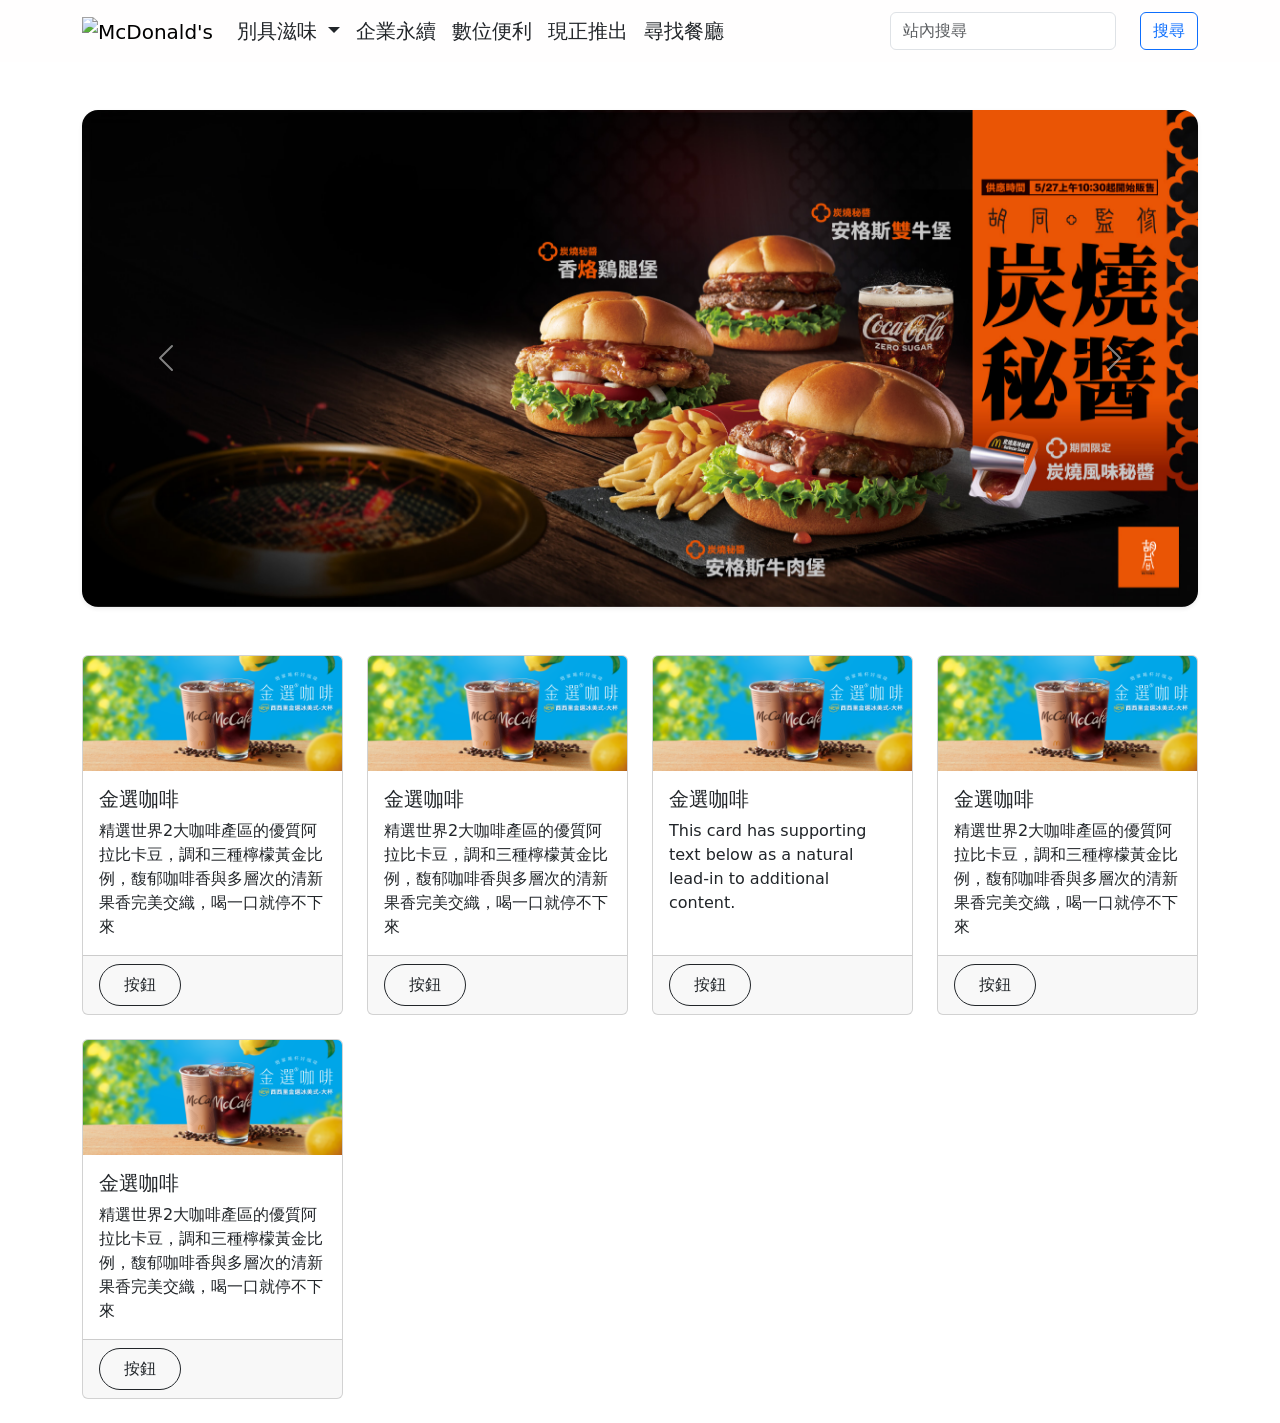
==== index.html @ f103f234 "第一次上傳網站程式碼" ====
<!DOCTYPE html>
<html lang="zh-TW">

<head>
    <meta charset="UTF-8">
    <meta name="viewport" content="width=device-width, initial-scale=1.0">
    <title>用Bootstrap做麥當勞網站</title>
    <link rel="stylesheet" href="css/bootstrap.min.css">
    <link rel="icon" href="fav.png" type="image/png">
</head>

<body>

    <!-- Navbar -->
    <nav class="navbar navbar-expand-lg navbar-light" style="background-color: #fffefe;">
        <div class="container">
            <a class="navbar-brand" href="#">
                <img src="FullMenuLogo.png" alt="McDonald's" height="100">
            </a>

            <button class="navbar-toggler" type="button" data-bs-toggle="collapse"
                data-bs-target="#navbarSupportedContent" aria-controls="navbarSupportedContent" aria-expanded="false"
                aria-label="Toggle navigation">
                <span class="navbar-toggler-icon"></span>
            </button>

            <div class="collapse navbar-collapse" id="navbarSupportedContent">

                <ul class="navbar-nav me-auto fs-5 mb-2 mb-lg-0 ">

                    <li class="nav-item dropdown">
                        <a class="nav-link dropdown-toggle text-dark" href="#" id="navbarDropdown" role="button"
                            data-bs-toggle="dropdown" aria-expanded="false">
                            別具滋味
                        </a>
                        <ul class="dropdown-menu" aria-labelledby="navbarDropdown">
                            <li><a class="dropdown-item" href="#">選項一</a></li>
                            <li><a class="dropdown-item" href="#">選項二</a></li>
                            <hr>
                            <li><a class="dropdown-item" href="#">選項三</a></li>
                        </ul>
                    </li>

                    <li class="nav-item">
                        <a class="nav-link text-dark" href="#">企業永續</a>
                    </li>
                    <li class="nav-item">
                        <a class="nav-link text-dark" href="#">數位便利</a>
                    </li>
                    <li class="nav-item">
                        <a class="nav-link text-dark" href="#">現正推出</a>
                    </li>
                    <li class="nav-item">
                        <a class="nav-link text-dark" href="#">尋找餐廳</a>
                    </li>
                </ul>

                <form class="d-flex ms-auto" role="search">
                    <input class="form-control me-4" type="search" placeholder="站內搜尋" aria-label="Search">
                    <button class="btn btn-outline-primary" type="submit" style="white-space: nowrap;">搜尋</button>
                </form>

            </div>

        </div>
    </nav>

    <div class="container my-5">
        <div class="row justify-content-center position-relative">

            <div class="col-12 text-center">
                <div id="promoCarousel" class="carousel slide" data-bs-ride="carousel" data-bs-interval="100">

                    <div class="carousel-inner rounded-4 shadow-sm">
                        <div class="carousel-item active">
                            <img src="food.jpg" alt="炭燒秘醬漢堡系列1" class="d-block w-100 img-fluid">
                        </div>
                        <div class="carousel-item">
                            <img src="drink.png" alt="炭燒秘醬漢堡系列2" class="d-block w-100 img-fluid">
                        </div>
                    </div>

                    <button class="carousel-control-prev" type="button" data-bs-target="#promoCarousel"
                        data-bs-slide="prev">
                        <span class="carousel-control-prev-icon" aria-hidden="true"></span>
                        <span class="visually-hidden">上一張</span>
                    </button>
                    <button class="carousel-control-next" type="button" data-bs-target="#promoCarousel"
                        data-bs-slide="next">
                        <span class="carousel-control-next-icon" aria-hidden="true"></span>
                        <span class="visually-hidden">下一張</span>
                    </button>

                </div>
            </div>

        </div>
    </div>

    <div class="container my-4">
        <div class="row row-cols-1 row-cols-sm-2 row-cols-md-3 row-cols-lg-4 g-4">
            <div class="col">
                <div class="card h-100">
                    <img src="drink.png" class="card-img-top" alt="...">
                    <div class="card-body">
                        <h5 class="card-title">金選咖啡</h5>
                        <p class="card-text">精選世界2大咖啡產區的優質阿拉比卡豆，調和三種檸檬黃金比例，馥郁咖啡香與多層次的清新果香完美交織，喝一口就停不下來</p>
                    </div>
                    <div class="card-footer">
                        <button class="btn btn-outline-dark rounded-pill px-4 py-2">
                            按鈕
                        </button>
                    </div>
                </div>
            </div>
            <div class="col">
                <div class="card h-100">
                    <img src="drink.png" class="card-img-top" alt="...">
                    <div class="card-body">
                        <h5 class="card-title">金選咖啡</h5>
                        <p class="card-text">精選世界2大咖啡產區的優質阿拉比卡豆，調和三種檸檬黃金比例，馥郁咖啡香與多層次的清新果香完美交織，喝一口就停不下來
                        </p>
                    </div>
                    <div class="card-footer">
                        <button class="btn btn-outline-dark rounded-pill px-4 py-2">
                            按鈕
                        </button>
                    </div>
                </div>
            </div>
            <div class="col">
                <div class="card h-100">
                    <img src="drink.png" class="card-img-top" alt="...">
                    <div class="card-body">
                        <h5 class="card-title">金選咖啡</h5>
                        <p class="card-text">
                            This card has supporting text below as a natural lead-in to additional
                            content.
                        </p>
                    </div>
                    <div class="card-footer">
                        <button class="btn btn-outline-dark rounded-pill px-4 py-2">
                            按鈕
                        </button>
                    </div>
                </div>
            </div>
            <div class="col">
                <div class="card h-100">
                    <img src="drink.png" class="card-img-top" alt="...">
                    <div class="card-body">
                        <h5 class="card-title">金選咖啡</h5>
                        <p class="card-text">精選世界2大咖啡產區的優質阿拉比卡豆，調和三種檸檬黃金比例，馥郁咖啡香與多層次的清新果香完美交織，喝一口就停不下來
                        </p>
                    </div>
                    <div class="card-footer">
                        <button class="btn btn-outline-dark rounded-pill px-4 py-2">
                            按鈕
                        </button>
                    </div>
                </div>
            </div>
            <div class="col">
                <div class="card h-100">
                    <img src="drink.png" class="card-img-top" alt="...">
                    <div class="card-body">
                        <h5 class="card-title">金選咖啡</h5>
                        <p class="card-text">精選世界2大咖啡產區的優質阿拉比卡豆，調和三種檸檬黃金比例，馥郁咖啡香與多層次的清新果香完美交織，喝一口就停不下來
                        </p>
                    </div>
                    <div class="card-footer">
                        <button class="btn btn-outline-dark rounded-pill px-4 py-2">
                            按鈕
                        </button>
                    </div>
                </div>
            </div>
        </div>
    </div>

    <script src="js/bootstrap.bundle.min.js"></script>
</body>

</html>
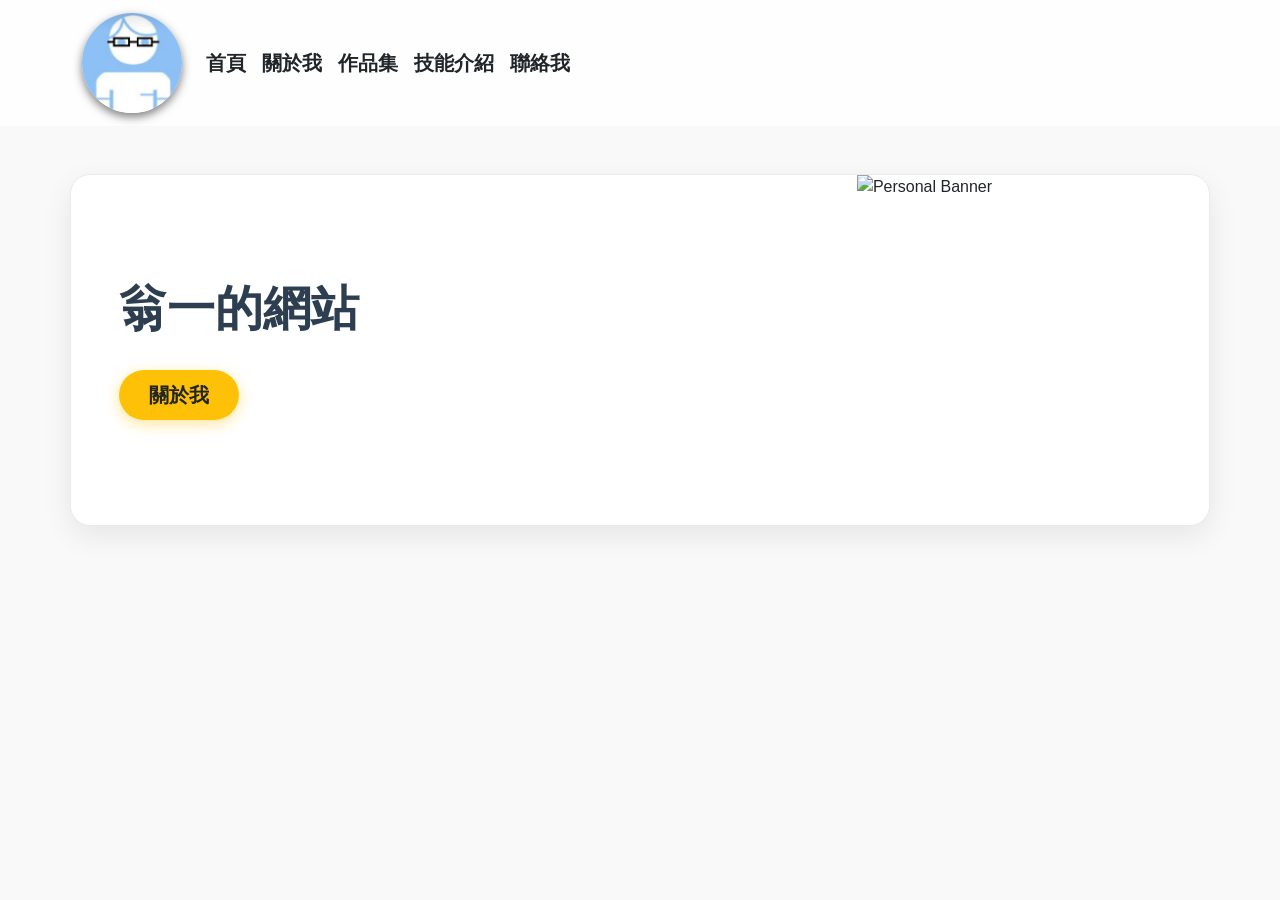
==== commit 4bd56699: "強制更新並覆蓋所有舊檔案" ====
--- a/index.html
+++ b/index.html
@@ -6,7 +6,8 @@
     <meta name="viewport" content="width=device-width, initial-scale=1.0">
     <title>用Bootstrap做麥當勞網站</title>
     <link rel="stylesheet" href="css/bootstrap.min.css">
-    <link rel="icon" href="fav.png" type="image/png">
+    <link rel="icon" href="/images/avatar.png" type="image/png">
+    <link rel="stylesheet" href="/css/style.css">
 </head>
 
 <body>
@@ -15,7 +16,7 @@
     <nav class="navbar navbar-expand-lg navbar-light" style="background-color: #fffefe;">
         <div class="container">
             <a class="navbar-brand" href="#">
-                <img src="FullMenuLogo.png" alt="McDonald's" height="100">
+                <img class="avatar" src="/images/avatar.png" alt="" height="100">
             </a>
 
             <button class="navbar-toggler" type="button" data-bs-toggle="collapse"
@@ -25,158 +26,45 @@
             </button>
 
             <div class="collapse navbar-collapse" id="navbarSupportedContent">
-
                 <ul class="navbar-nav me-auto fs-5 mb-2 mb-lg-0 ">
-
-                    <li class="nav-item dropdown">
-                        <a class="nav-link dropdown-toggle text-dark" href="#" id="navbarDropdown" role="button"
-                            data-bs-toggle="dropdown" aria-expanded="false">
-                            別具滋味
-                        </a>
-                        <ul class="dropdown-menu" aria-labelledby="navbarDropdown">
-                            <li><a class="dropdown-item" href="#">選項一</a></li>
-                            <li><a class="dropdown-item" href="#">選項二</a></li>
-                            <hr>
-                            <li><a class="dropdown-item" href="#">選項三</a></li>
-                        </ul>
-                    </li>
-
                     <li class="nav-item">
-                        <a class="nav-link text-dark" href="#">企業永續</a>
+                        <a class="nav-link text-dark" href="/index.html">首頁</a>
                     </li>
                     <li class="nav-item">
-                        <a class="nav-link text-dark" href="#">數位便利</a>
+                        <a class="nav-link text-dark" href="/aboutme.html">關於我</a>
                     </li>
                     <li class="nav-item">
-                        <a class="nav-link text-dark" href="#">現正推出</a>
+                        <a class="nav-link text-dark" href="/portfolio.html">作品集</a>
                     </li>
                     <li class="nav-item">
-                        <a class="nav-link text-dark" href="#">尋找餐廳</a>
+                        <a class="nav-link text-dark" href="/skills.html">技能介紹</a>
+                    </li>
+                    <li class="nav-item">
+                        <a class="nav-link text-dark" href="/contact.html">聯絡我</a>
                     </li>
                 </ul>
-
-                <form class="d-flex ms-auto" role="search">
-                    <input class="form-control me-4" type="search" placeholder="站內搜尋" aria-label="Search">
-                    <button class="btn btn-outline-primary" type="submit" style="white-space: nowrap;">搜尋</button>
-                </form>
-
             </div>
 
         </div>
     </nav>
 
-    <div class="container my-5">
-        <div class="row justify-content-center position-relative">
+    <main class="container my-5">
+        <div class="row align-items-center hero-section">
 
-            <div class="col-12 text-center">
-                <div id="promoCarousel" class="carousel slide" data-bs-ride="carousel" data-bs-interval="100">
+            <div class="col-lg-6 col-12 p-5 text-center text-lg-start">
+                <h1 class="welcome-title display-5 mb-4">翁一的網站</h1>
+                <p class="intro-text mb-4">
 
-                    <div class="carousel-inner rounded-4 shadow-sm">
-                        <div class="carousel-item active">
-                            <img src="food.jpg" alt="炭燒秘醬漢堡系列1" class="d-block w-100 img-fluid">
-                        </div>
-                        <div class="carousel-item">
-                            <img src="drink.png" alt="炭燒秘醬漢堡系列2" class="d-block w-100 img-fluid">
-                        </div>
-                    </div>
+                </p>
+                <a href="/aboutme.html" class="btn btn-custom btn-lg mt-2">關於我</a>
+            </div>
 
-                    <button class="carousel-control-prev" type="button" data-bs-target="#promoCarousel"
-                        data-bs-slide="prev">
-                        <span class="carousel-control-prev-icon" aria-hidden="true"></span>
-                        <span class="visually-hidden">上一張</span>
-                    </button>
-                    <button class="carousel-control-next" type="button" data-bs-target="#promoCarousel"
-                        data-bs-slide="next">
-                        <span class="carousel-control-next-icon" aria-hidden="true"></span>
-                        <span class="visually-hidden">下一張</span>
-                    </button>
-
-                </div>
+            <div class="col-lg-6 col-12 p-0 text-center">
+                <img src="/images/1f.png" alt="Personal Banner" class="img-fluid hero-img">
             </div>
 
         </div>
-    </div>
-
-    <div class="container my-4">
-        <div class="row row-cols-1 row-cols-sm-2 row-cols-md-3 row-cols-lg-4 g-4">
-            <div class="col">
-                <div class="card h-100">
-                    <img src="drink.png" class="card-img-top" alt="...">
-                    <div class="card-body">
-                        <h5 class="card-title">金選咖啡</h5>
-                        <p class="card-text">精選世界2大咖啡產區的優質阿拉比卡豆，調和三種檸檬黃金比例，馥郁咖啡香與多層次的清新果香完美交織，喝一口就停不下來</p>
-                    </div>
-                    <div class="card-footer">
-                        <button class="btn btn-outline-dark rounded-pill px-4 py-2">
-                            按鈕
-                        </button>
-                    </div>
-                </div>
-            </div>
-            <div class="col">
-                <div class="card h-100">
-                    <img src="drink.png" class="card-img-top" alt="...">
-                    <div class="card-body">
-                        <h5 class="card-title">金選咖啡</h5>
-                        <p class="card-text">精選世界2大咖啡產區的優質阿拉比卡豆，調和三種檸檬黃金比例，馥郁咖啡香與多層次的清新果香完美交織，喝一口就停不下來
-                        </p>
-                    </div>
-                    <div class="card-footer">
-                        <button class="btn btn-outline-dark rounded-pill px-4 py-2">
-                            按鈕
-                        </button>
-                    </div>
-                </div>
-            </div>
-            <div class="col">
-                <div class="card h-100">
-                    <img src="drink.png" class="card-img-top" alt="...">
-                    <div class="card-body">
-                        <h5 class="card-title">金選咖啡</h5>
-                        <p class="card-text">
-                            This card has supporting text below as a natural lead-in to additional
-                            content.
-                        </p>
-                    </div>
-                    <div class="card-footer">
-                        <button class="btn btn-outline-dark rounded-pill px-4 py-2">
-                            按鈕
-                        </button>
-                    </div>
-                </div>
-            </div>
-            <div class="col">
-                <div class="card h-100">
-                    <img src="drink.png" class="card-img-top" alt="...">
-                    <div class="card-body">
-                        <h5 class="card-title">金選咖啡</h5>
-                        <p class="card-text">精選世界2大咖啡產區的優質阿拉比卡豆，調和三種檸檬黃金比例，馥郁咖啡香與多層次的清新果香完美交織，喝一口就停不下來
-                        </p>
-                    </div>
-                    <div class="card-footer">
-                        <button class="btn btn-outline-dark rounded-pill px-4 py-2">
-                            按鈕
-                        </button>
-                    </div>
-                </div>
-            </div>
-            <div class="col">
-                <div class="card h-100">
-                    <img src="drink.png" class="card-img-top" alt="...">
-                    <div class="card-body">
-                        <h5 class="card-title">金選咖啡</h5>
-                        <p class="card-text">精選世界2大咖啡產區的優質阿拉比卡豆，調和三種檸檬黃金比例，馥郁咖啡香與多層次的清新果香完美交織，喝一口就停不下來
-                        </p>
-                    </div>
-                    <div class="card-footer">
-                        <button class="btn btn-outline-dark rounded-pill px-4 py-2">
-                            按鈕
-                        </button>
-                    </div>
-                </div>
-            </div>
-        </div>
-    </div>
+    </main>
 
     <script src="js/bootstrap.bundle.min.js"></script>
 </body>
--- a/css/style.css
+++ b/css/style.css
@@ -0,0 +1,75 @@
+        body {
+            font-family: 'Noto Sans TC', sans-serif;
+            background-color: #f9f9f9;
+            overflow-x: hidden;
+        }
+
+        .custom-navbar {
+            background-color: #ffffff !important;
+            box-shadow: 0 4px 10px rgba(0, 0, 0, 0.05);
+        }
+
+        .avatar {
+            border-radius: 50%;
+            transition: transform 0.3s ease;
+            box-shadow: 0 4px 10px rgba(0, 0, 0, 0.5);
+        }
+
+        .avatar:hover {
+            transform: scale(1.08) rotate(5deg);
+        }
+
+        .nav-link {
+            font-weight: 700;
+            transition: color 0.3s ease, transform 0.3s ease;
+        }
+
+        .nav-link:hover {
+            color: #ffc107 !important;
+            transform: translateY(-2px);
+        }
+
+        /*Hero Section*/
+        .hero-section {
+            background-color: #ffffff;
+            border-radius: 20px;
+            border: 1px solid #eaeaea;
+            box-shadow: 0 10px 30px rgba(0, 0, 0, 0.08);
+            overflow: hidden;
+        }
+
+        .welcome-title {
+            color: #2c3e50;
+            font-weight: 700;
+        }
+
+        .intro-text {
+            color: #666666;
+            line-height: 1.8;
+            font-size: 1.1rem;
+        }
+
+        .btn-custom {
+            background-color: #ffc107;
+            color: #212529;
+            font-weight: bold;
+            border-radius: 30px;
+            padding: 10px 30px;
+            border: none;
+            box-shadow: 0 4px 15px rgba(255, 193, 7, 0.4);
+            transition: all 0.3s ease;
+        }
+
+        .btn-custom:hover {
+            background-color: #e0a800;
+            color: #ffffff;
+            transform: translateY(-3px);
+            box-shadow: 0 6px 20px rgba(255, 193, 7, 0.6);
+        }
+
+        .hero-img {
+            object-fit: cover;
+            width: 100%;
+            height: 100%;
+            min-height: 350px;
+        }
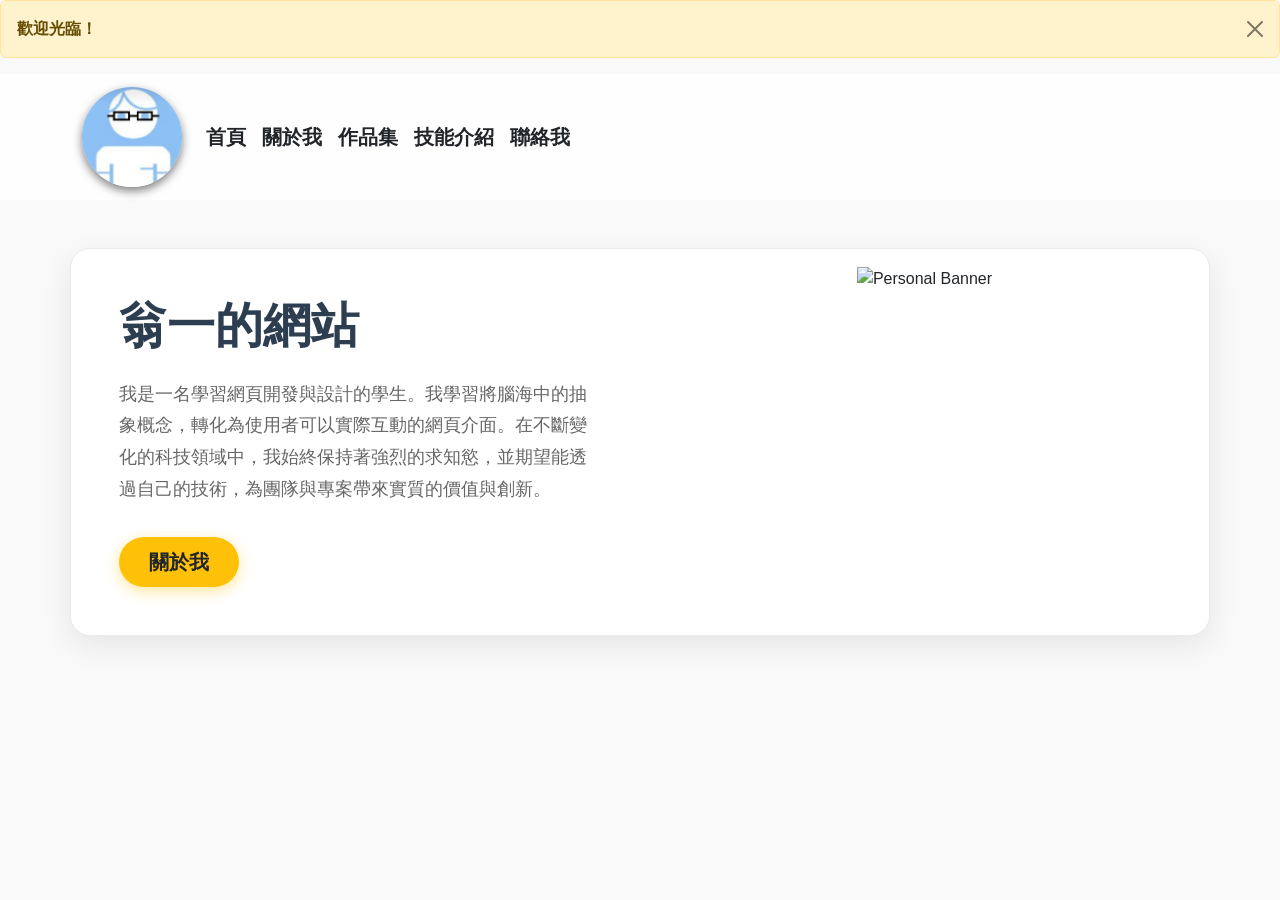
==== commit 23c16a4c: "強制更新並覆蓋所有舊檔案" ====
--- a/index.html
+++ b/index.html
@@ -4,19 +4,26 @@
 <head>
     <meta charset="UTF-8">
     <meta name="viewport" content="width=device-width, initial-scale=1.0">
-    <title>用Bootstrap做麥當勞網站</title>
+    <title>114111206</title>
     <link rel="stylesheet" href="css/bootstrap.min.css">
-    <link rel="icon" href="/images/avatar.png" type="image/png">
-    <link rel="stylesheet" href="/css/style.css">
+    <link rel="icon" href="images/avatar.png" type="image/png">
+    <link rel="stylesheet" href="css/style.css">
 </head>
 
 <body>
+
+    <div class="alert alert-warning alert-dismissible fade show" role="alert">
+        <strong>
+            歡迎光臨！
+        </strong>
+        <button type="button" class="btn-close" data-bs-dismiss="alert" aria-label="Close"></button>
+    </div>
 
     <!-- Navbar -->
     <nav class="navbar navbar-expand-lg navbar-light" style="background-color: #fffefe;">
         <div class="container">
             <a class="navbar-brand" href="#">
-                <img class="avatar" src="/images/avatar.png" alt="" height="100">
+                <img class="avatar" src="images/avatar.png" alt="" height="100">
             </a>
 
             <button class="navbar-toggler" type="button" data-bs-toggle="collapse"
@@ -28,19 +35,19 @@
             <div class="collapse navbar-collapse" id="navbarSupportedContent">
                 <ul class="navbar-nav me-auto fs-5 mb-2 mb-lg-0 ">
                     <li class="nav-item">
-                        <a class="nav-link text-dark" href="/index.html">首頁</a>
+                        <a class="nav-link text-dark" href="index.html">首頁</a>
                     </li>
                     <li class="nav-item">
-                        <a class="nav-link text-dark" href="/aboutme.html">關於我</a>
+                        <a class="nav-link text-dark" href="aboutme.html">關於我</a>
                     </li>
                     <li class="nav-item">
-                        <a class="nav-link text-dark" href="/portfolio.html">作品集</a>
+                        <a class="nav-link text-dark" href="portfolio.html">作品集</a>
                     </li>
                     <li class="nav-item">
-                        <a class="nav-link text-dark" href="/skills.html">技能介紹</a>
+                        <a class="nav-link text-dark" href="skills.html">技能介紹</a>
                     </li>
                     <li class="nav-item">
-                        <a class="nav-link text-dark" href="/contact.html">聯絡我</a>
+                        <a class="nav-link text-dark" href="contact.html">聯絡我</a>
                     </li>
                 </ul>
             </div>
@@ -54,13 +61,13 @@
             <div class="col-lg-6 col-12 p-5 text-center text-lg-start">
                 <h1 class="welcome-title display-5 mb-4">翁一的網站</h1>
                 <p class="intro-text mb-4">
-
+                    我是一名學習網頁開發與設計的學生。我學習將腦海中的抽象概念，轉化為使用者可以實際互動的網頁介面。在不斷變化的科技領域中，我始終保持著強烈的求知慾，並期望能透過自己的技術，為團隊與專案帶來實質的價值與創新。
                 </p>
-                <a href="/aboutme.html" class="btn btn-custom btn-lg mt-2">關於我</a>
+                <a href="aboutme.html" class="btn btn-custom btn-lg mt-2">關於我</a>
             </div>
 
             <div class="col-lg-6 col-12 p-0 text-center">
-                <img src="/images/1f.png" alt="Personal Banner" class="img-fluid hero-img">
+                <img src="images/1f.png" alt="Personal Banner" class="img-fluid hero-img">
             </div>
 
         </div>
--- a/css/style.css
+++ b/css/style.css
@@ -1,3 +1,10 @@
+        .card-img-top {
+            width: 100%;
+            height: 250px;
+            object-fit: cover;
+            object-position: center;
+        }
+
         body {
             font-family: 'Noto Sans TC', sans-serif;
             background-color: #f9f9f9;
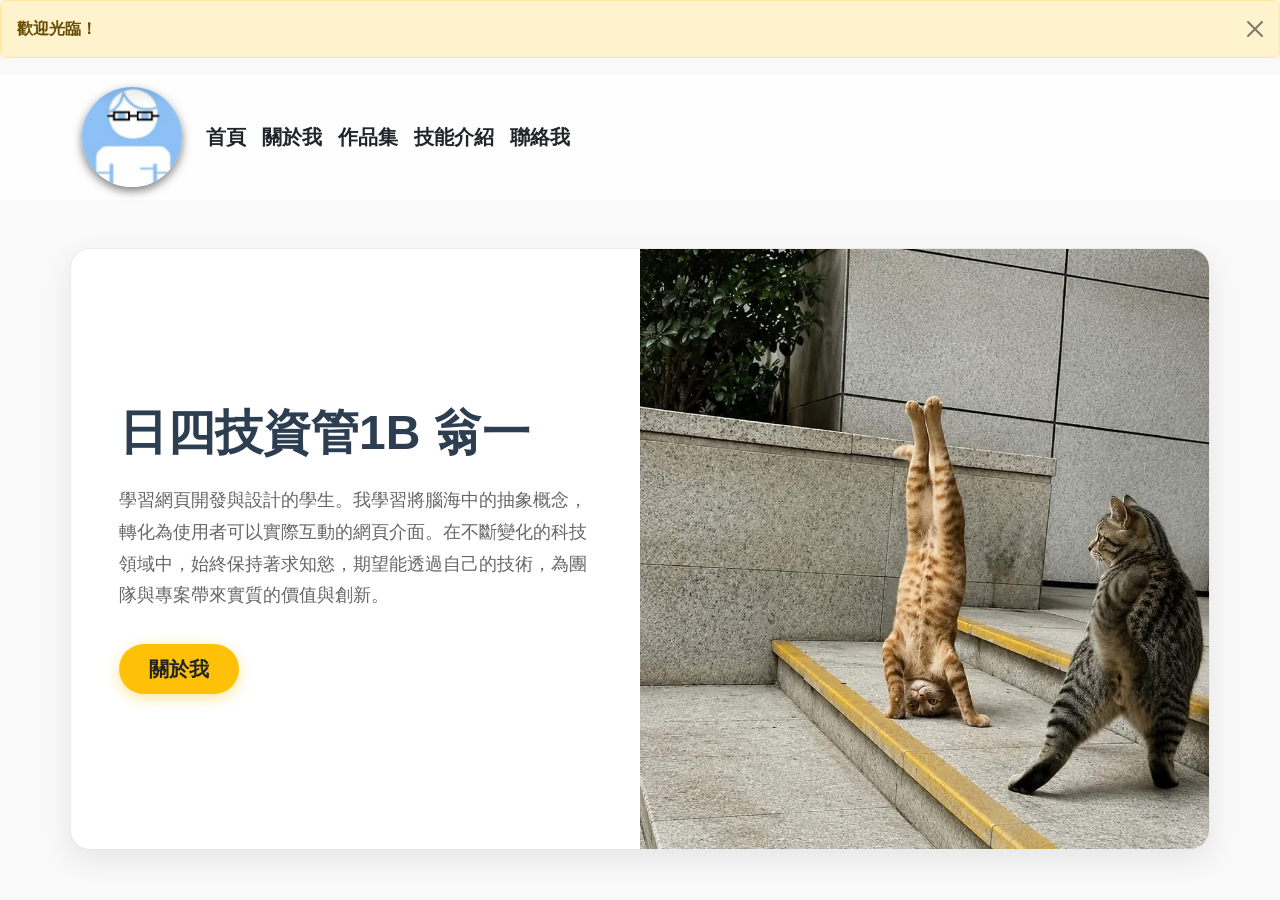
==== commit a442bbb2: "強制更新並覆蓋所有舊檔案" ====
--- a/index.html
+++ b/index.html
@@ -59,15 +59,15 @@
         <div class="row align-items-center hero-section">
 
             <div class="col-lg-6 col-12 p-5 text-center text-lg-start">
-                <h1 class="welcome-title display-5 mb-4">翁一的網站</h1>
+                <h1 class="welcome-title display-5 mb-4">日四技資管1B 翁一</h1>
                 <p class="intro-text mb-4">
-                    我是一名學習網頁開發與設計的學生。我學習將腦海中的抽象概念，轉化為使用者可以實際互動的網頁介面。在不斷變化的科技領域中，我始終保持著強烈的求知慾，並期望能透過自己的技術，為團隊與專案帶來實質的價值與創新。
+                    學習網頁開發與設計的學生。我學習將腦海中的抽象概念，轉化為使用者可以實際互動的網頁介面。在不斷變化的科技領域中，始終保持著求知慾，期望能透過自己的技術，為團隊與專案帶來實質的價值與創新。
                 </p>
                 <a href="aboutme.html" class="btn btn-custom btn-lg mt-2">關於我</a>
             </div>
 
             <div class="col-lg-6 col-12 p-0 text-center">
-                <img src="images/1f.png" alt="Personal Banner" class="img-fluid hero-img">
+                <img src="images/cat.jpg" alt="Personal Banner" class="img-fluid hero-img">
             </div>
 
         </div>
--- a/css/style.css
+++ b/css/style.css
@@ -77,6 +77,6 @@
         .hero-img {
             object-fit: cover;
             width: 100%;
-            height: 100%;
+            max-height: 600px;
             min-height: 350px;
         }
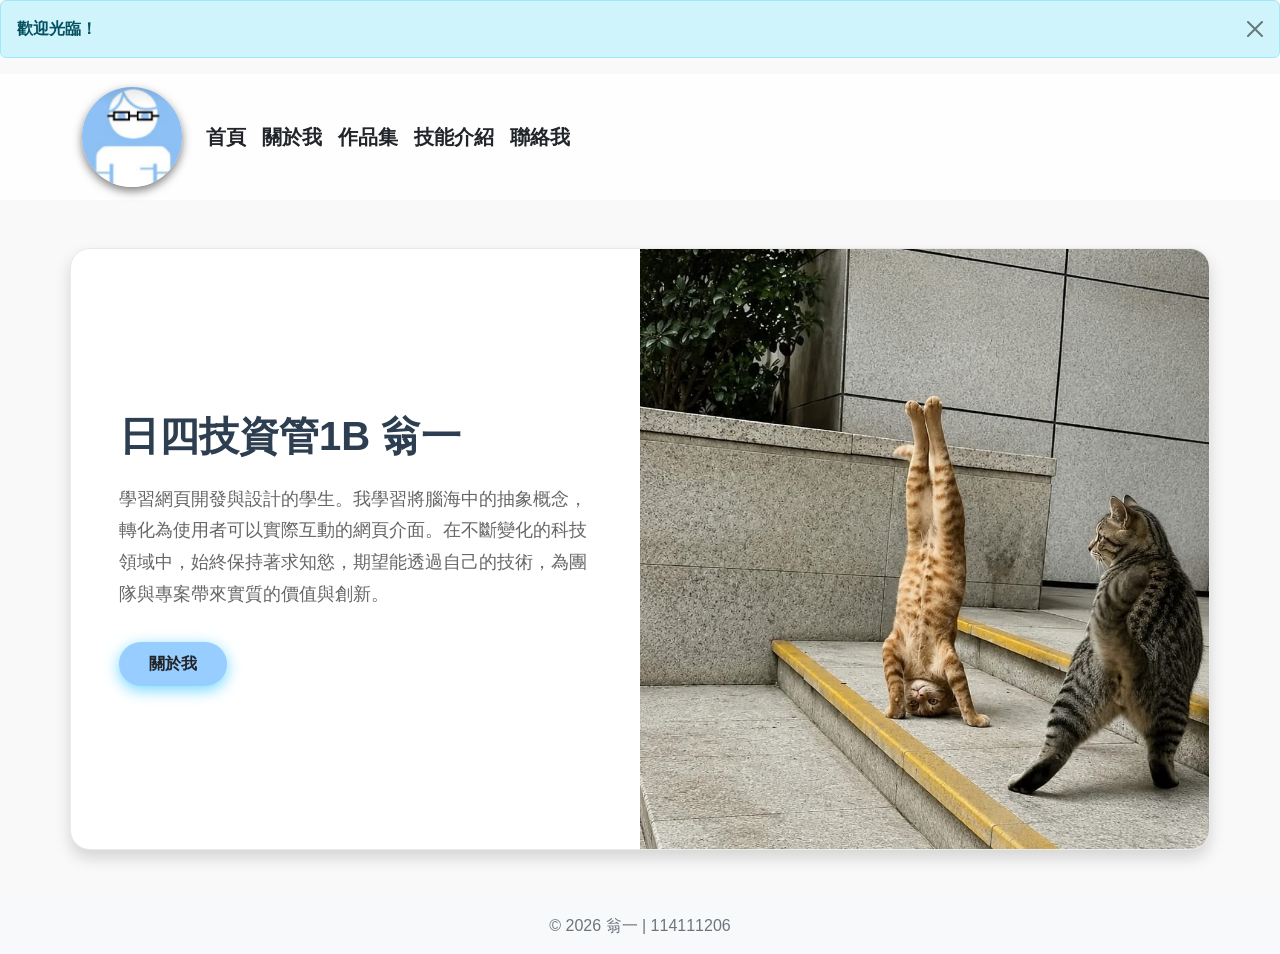
==== commit ade1f1f5: "強制更新並覆蓋所有舊檔案" ====
--- a/index.html
+++ b/index.html
@@ -12,7 +12,7 @@
 
 <body>
 
-    <div class="alert alert-warning alert-dismissible fade show" role="alert">
+    <div class="alert alert-info alert-dismissible fade show" role="alert">
         <strong>
             歡迎光臨！
         </strong>
@@ -56,14 +56,14 @@
     </nav>
 
     <main class="container my-5">
-        <div class="row align-items-center hero-section">
+        <div class="row align-items-center hero-section shadow">
 
             <div class="col-lg-6 col-12 p-5 text-center text-lg-start">
-                <h1 class="welcome-title display-5 mb-4">日四技資管1B 翁一</h1>
+                <h1 class="welcome-title display-6 mb-4">日四技資管1B 翁一</h1>
                 <p class="intro-text mb-4">
                     學習網頁開發與設計的學生。我學習將腦海中的抽象概念，轉化為使用者可以實際互動的網頁介面。在不斷變化的科技領域中，始終保持著求知慾，期望能透過自己的技術，為團隊與專案帶來實質的價值與創新。
                 </p>
-                <a href="aboutme.html" class="btn btn-custom btn-lg mt-2">關於我</a>
+                <a href="aboutme.html" class="btn btn-custom btn-md mt-2">關於我</a>
             </div>
 
             <div class="col-lg-6 col-12 p-0 text-center">
@@ -73,6 +73,12 @@
         </div>
     </main>
 
+    <footer class="bg-light text-center text-secondary py-3 mt-auto">
+        <div class="container">
+            <p class="mb-0">© 2026 翁一 | 114111206</p>
+        </div>
+    </footer>
+
     <script src="js/bootstrap.bundle.min.js"></script>
 </body>
 
--- a/css/style.css
+++ b/css/style.css
@@ -32,7 +32,7 @@
         }
 
         .nav-link:hover {
-            color: #ffc107 !important;
+            color: #079cff !important;
             transform: translateY(-2px);
         }
 
@@ -57,21 +57,21 @@
         }
 
         .btn-custom {
-            background-color: #ffc107;
+            background-color: #97cdff;
             color: #212529;
             font-weight: bold;
             border-radius: 30px;
             padding: 10px 30px;
             border: none;
-            box-shadow: 0 4px 15px rgba(255, 193, 7, 0.4);
+            box-shadow: 0 4px 15px rgb(114, 215, 255);
             transition: all 0.3s ease;
         }
 
         .btn-custom:hover {
-            background-color: #e0a800;
+            background-color: #005ae0;
             color: #ffffff;
             transform: translateY(-3px);
-            box-shadow: 0 6px 20px rgba(255, 193, 7, 0.6);
+            box-shadow: 0 6px 20px rgba(114, 215, 255);
         }
 
         .hero-img {
